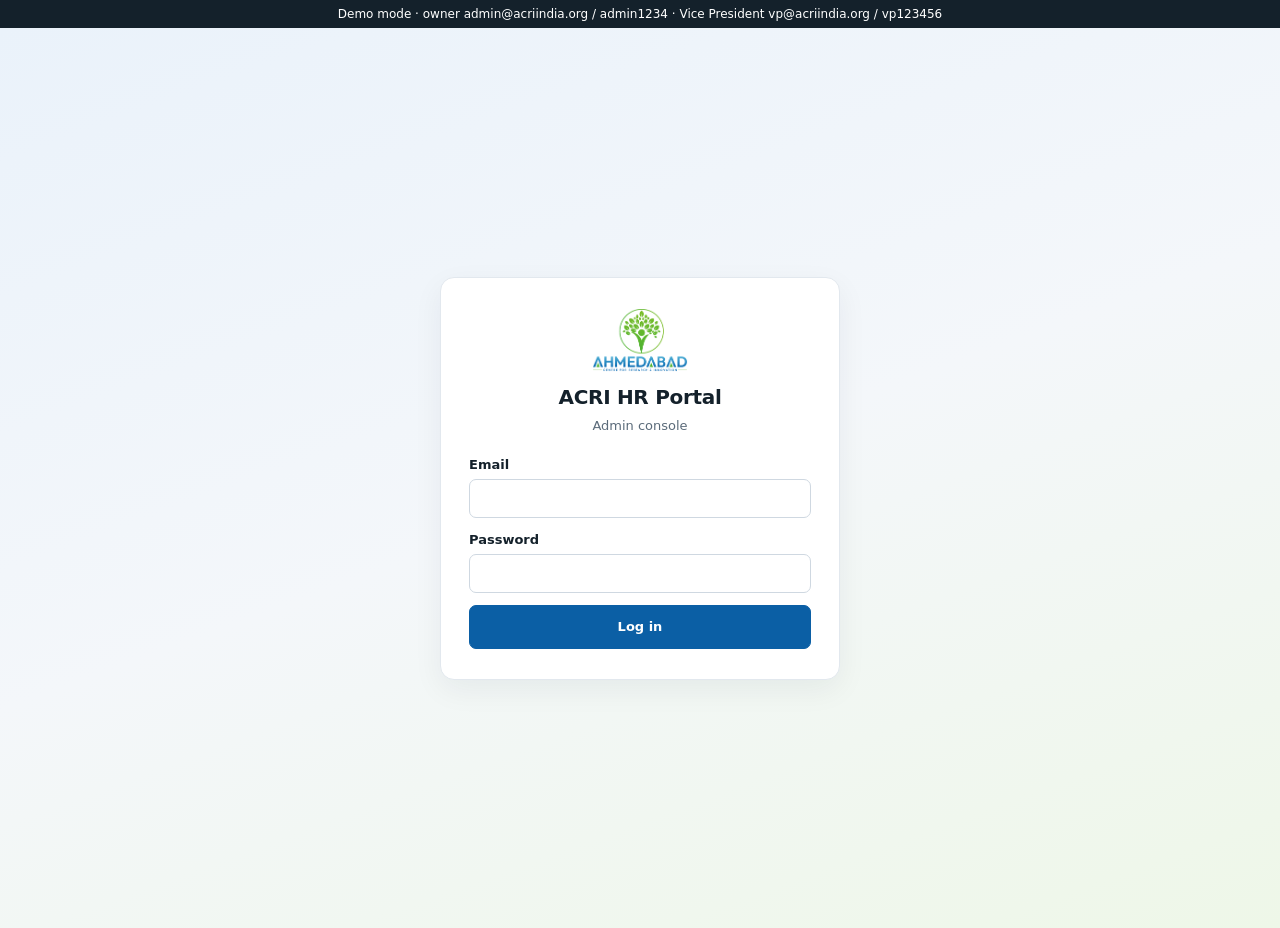
==== public/admin/index.html @ c92011c5 "Add files via upload" ====
<!DOCTYPE html>
<html lang="en">
<head>
<meta charset="utf-8">
<meta name="viewport" content="width=device-width, initial-scale=1">
<title>ACRI HR Portal · Admin</title>
<link rel="icon" href="../assets/acri.png">
<link rel="stylesheet" href="../assets/style.css">
</head>
<body>
<div id="app"></div>

<script src="../config.js"></script>
<script src="../assets/core.js"></script>
<script src="../assets/app.js"></script>
<script>
(function () {
  var H = window.HR, esc = H.esc, app = document.getElementById('app');
  var KEY = 'acri_hr_admin';
  var state = { token: sessionStorage.getItem(KEY), data: null, tab: location.hash.slice(1) || 'overview', prog: null };
  var today = new Date().toISOString().slice(0, 10);

  function api(action, body) {
    return H.call(Object.assign({ action: action, token: state.token }, body || {})).then(function (r) {
      if (!r.ok && /log in|expired/i.test(r.error || '')) logout();
      if (r.ok && r.data) { state.data = r.data; render(); }
      if (!r.ok && !document.querySelector('.modal-bg')) H.toast(r.error);
      return r;
    });
  }
  function logout() { if (state.token) H.call({ action: 'logout', token: state.token }); sessionStorage.removeItem(KEY); state.token = null; state.data = null; renderLogin(); }

  function renderLogin(err) {
    app.innerHTML = (H.DEMO ? '<div class="demo-flag">Demo mode · owner admin@acriindia.org / admin1234 · Vice President vp@acriindia.org / vp123456</div>' : '') +
      '<div class="login"><div class="box"><img src="../assets/acri.png" alt="ACRI"><h1>ACRI HR Portal</h1><p class="lead">Admin console</p>' +
      (err ? '<div class="note err">' + esc(err) + '</div>' : '') +
      '<form id="lf"><label class="f">Email<input class="i" name="email" type="email" required autocomplete="username"></label>' +
      '<label class="f">Password<input class="i" name="password" type="password" required autocomplete="current-password"></label>' +
      '<button class="btn" type="submit">Log in</button></form></div></div>';
    document.getElementById('lf').onsubmit = function (e) {
      e.preventDefault(); var f = e.target, b = f.querySelector('button'); b.disabled = true; b.textContent = 'Logging in…';
      H.call({ action: 'login', role: 'admin', email: f.email.value, password: f.password.value }).then(function (r) {
        if (!r.ok) return renderLogin(r.error);
        state.token = r.token; state.data = r.data; sessionStorage.setItem(KEY, r.token); render();
      });
    };
  }

  // ---------- helpers ----------
  function d() { return state.data; }
  function prog() { var ps = d().programmes; return ps.filter(function (p) { return p.id === state.prog; })[0] || ps[0]; }
  function facsOf(pid) { var ids = d().assignments.filter(function (a) { return a.programme_id === pid && a.status !== 'ended'; }).map(function (a) { return a.facilitator_id; }); return d().facilitators.filter(function (f) { return ids.indexOf(f.id) >= 0; }); }
  function table(head, rows, empty) { return '<div class="scroll"><table class="t"><thead><tr>' + head.map(function (h) { return '<th' + (h[0] === '#' ? ' class="num"' : '') + '>' + esc(h.replace(/^#/, '')) + '</th>'; }).join('') + '</tr></thead><tbody>' + (rows.join('') || '<tr><td colspan="' + head.length + '" class="empty">' + esc(empty || 'Nothing here yet.') + '</td></tr>') + '</tbody></table></div>'; }
  function card(title, body, tools) { return '<div class="card"><div class="hd"><h2>' + esc(title) + '</h2><div class="sp"></div>' + (tools || '') + '</div><div class="bd flush">' + body + '</div></div>'; }
  var MODEL = { tbd: 'To be decided', per_session: 'Flat rate per session', pool: 'Per-student amount ÷ planned sessions', fund: 'ACRI Abhivyakti Fund pool ÷ planned sessions' };
  var ROLE = { owner: 'Owner', vp: 'Vice President', admin: 'Admin' };

  // ---------- tabs ----------
  var TABS = [
    ['overview', 'Overview'], ['attendance', 'Attendance'], ['payments', 'Payments'], ['fund', 'Abhivyakti Fund'],
    ['facilitators', 'Facilitators'], ['programme', 'Programme & Sessions'], ['queries', 'Queries'], ['emails', 'Emails'], ['team', 'Team & Settings']
  ];

  function render() {
    var x = d(), c = x.counts;
    if (!state.prog && x.programmes[0]) state.prog = x.programmes[0].id;
    var badge = { attendance: c.claims, payments: c.pendingPay, queries: c.openQueries };
    app.innerHTML = (H.DEMO ? '<div class="demo-flag">Demo mode · changes are not saved</div>' : '') +
      '<div class="topbar"><div class="in"><img src="../assets/acri.png" alt="ACRI"><div class="t">ACRI HR Portal<small>Admin console</small></div><div class="sp"></div>' +
      (x.programmes.length > 1 ? '<select class="i" id="ps" style="width:auto;margin:0">' + x.programmes.map(function (p) { return '<option value="' + p.id + '"' + (p.id === state.prog ? ' selected' : '') + '>' + esc(p.name) + '</option>'; }).join('') + '</select>' : '') +
      '<div class="who"><b>' + esc(x.me.name || '') + '</b>' + esc(ROLE[x.me.role] || '') + '</div><button class="btn ghost sm" id="lo">Log out</button></div><div class="stripe"></div></div>' +
      '<div class="wrap"><div class="tabs">' + TABS.map(function (t) { return '<button data-tab="' + t[0] + '" class="' + (state.tab === t[0] ? 'on' : '') + '">' + t[1] + (badge[t[0]] ? '<span class="badge">' + badge[t[0]] + '</span>' : '') + '</button>'; }).join('') + '</div>' +
      '<div id="view">' + (VIEWS[state.tab] || VIEWS.overview)() + '</div></div>';
    document.getElementById('lo').onclick = logout;
    var ps = document.getElementById('ps'); if (ps) ps.onchange = function () { state.prog = ps.value; render(); };
    app.querySelectorAll('[data-tab]').forEach(function (b) { b.onclick = function () { state.tab = b.dataset.tab; location.hash = state.tab; render(); }; });
    (BIND[state.tab] || function () {})();
  }

  var VIEWS = {}, BIND = {};

  VIEWS.overview = function () {
    var p = prog(), x = d(), f = p ? p.fund : null;
    var pays = x.payments.filter(function (y) { return y.programme_id === (p && p.id); });
    function sum(st) { return pays.filter(function (y) { return y.status === st; }).reduce(function (a, y) { return a + Number(y.net || 0); }, 0); }
    var todo = [];
    if (x.counts.claims) todo.push('<b>' + x.counts.claims + '</b> attendance submission(s) to verify · <a href="#attendance" data-go="attendance">Attendance</a>');
    if (x.counts.pendingPay) todo.push('<b>' + x.counts.pendingPay + '</b> payment(s) pending approval · <a href="#payments" data-go="payments">Payments</a>');
    if (x.counts.awaitingFunds) todo.push('<b>' + x.counts.awaitingFunds + '</b> payment(s) awaiting funds in the ACRI Abhivyakti Fund · <a href="#fund" data-go="fund">Fund</a>');
    if (x.counts.openQueries) todo.push('<b>' + x.counts.openQueries + '</b> open querie(s) · <a href="#queries" data-go="queries">Queries</a>');
    if (p && p.session_net == null) todo.push('The payment rate for <b>' + esc(p.name) + '</b> is not set yet · <a href="#programme" data-go="programme">Programme</a>');
    return '<h1>' + esc(p ? p.name : 'No programme') + '</h1><p class="lead">' + esc(p ? p.school : '') + ' · ' + (p ? esc(MODEL[p.pay_model]) : '') + (p && p.session_net != null ? ' · ' + H.money(p.session_net) + ' per session' : '') + '</p>' +
      '<div class="stats"><div class="stat hl"><div class="k">Fund available</div><div class="v">' + H.money(f ? f.available : 0) + '</div><div class="s">for facilitator payments</div></div>' +
      '<div class="stat"><div class="k">Paid</div><div class="v">' + H.money(sum('paid')) + '</div></div>' +
      '<div class="stat"><div class="k">Approved, unpaid</div><div class="v">' + H.money(sum('approved')) + '</div></div>' +
      '<div class="stat"><div class="k">Pending approval</div><div class="v">' + H.money(sum('pending')) + '</div></div></div>' +
      card('To do', todo.length ? '<div style="padding:12px 18px">' + todo.map(function (t) { return '<div style="padding:4px 0">' + t + '</div>'; }).join('') + '</div>' : '<div class="empty">All caught up.</div>');
  };
  BIND.overview = function () { app.querySelectorAll('[data-go]').forEach(function (a) { a.onclick = function (e) { e.preventDefault(); state.tab = a.dataset.go; location.hash = state.tab; render(); }; }); };

  VIEWS.attendance = function () {
    var p = prog(), x = d(), facs = facsOf(p.id);
    var claims = x.attendance.filter(function (a) { return a.status === 'claimed'; }).map(function (a) {
      return '<tr><td><b>' + esc(a.facilitator) + '</b></td><td>Session ' + esc(a.number) + ' · ' + H.date(a.date) + '</td><td class="small">' + esc(a.claim_note || '—') + '</td><td><div class="row-actions">' +
        '<button class="btn sm ok" data-v="approve" data-id="' + a.id + '">Verify present</button><button class="btn sm ghost" data-v="absent" data-id="' + a.id + '">Mark absent</button><button class="btn sm danger" data-v="reject" data-id="' + a.id + '">Reject</button></div></td></tr>';
    });
    var sess = x.sessions.filter(function (s) { return s.programme_id === p.id; });
    var grid = sess.map(function (s) {
      return '<tr><td><b>' + esc(s.number) + '</b>' + (s.extra === 'TRUE' ? ' <span class="pill blue">Extra</span>' : '') + '</td><td>' + H.date(s.date) + '<div class="small muted">' + esc(s.mode) + (s.status === 'cancelled' ? ' · cancelled' : '') + '</div></td>' + facs.map(function (f) {
        var a = x.attendance.filter(function (y) { return y.session_id === s.id && y.facilitator_id === f.id; })[0];
        return '<td>' + (a ? H.pill(H.ATT, a.status) : '<span class="pill">—</span>') + (s.date <= today && s.status !== 'cancelled' ? ' <button class="btn sm ghost" data-mark="' + s.id + '|' + f.id + '">Set</button>' : '') + '</td>';
      }).join('') + '</tr>';
    });
    return card('Submissions to verify', table(['Facilitator', 'Session', 'Note', 'Decision'], claims, 'No submissions waiting.')) +
      card('Attendance register', table(['Session', 'Date'].concat(facs.map(function (f) { return f.name; })), grid, 'No sessions yet.'), '<span class="small muted">Absent means no payment for that session</span>');
  };
  BIND.attendance = function () {
    app.querySelectorAll('[data-v]').forEach(function (b) {
      b.onclick = function () {
        var dec = b.dataset.v;
        if (dec === 'approve') return api('verifyClaim', { attendance_id: b.dataset.id, decision: 'approve' }).then(function (r) { if (r.ok) H.toast('Verified. Email sent.'); });
        H.form(dec === 'reject' ? 'Reject attendance (discrepancy)' : 'Mark as absent', [{ name: 'remarks', label: dec === 'reject' ? 'Reason for rejection' : 'Remarks (optional)', type: 'textarea', required: dec === 'reject' }], dec === 'reject' ? 'Reject' : 'Mark absent',
          function (v) { return api('verifyClaim', { attendance_id: b.dataset.id, decision: dec, remarks: v.remarks }); });
      };
    });
    app.querySelectorAll('[data-mark]').forEach(function (b) {
      b.onclick = function () {
        var ids = b.dataset.mark.split('|');
        H.form('Record attendance', [{ name: 'status', label: 'Status', type: 'select', options: [['present', 'Present'], ['absent', 'Absent (not paid)']] }, { name: 'remarks', label: 'Remarks', type: 'textarea' }, { name: 'notify', label: 'Email the facilitator', type: 'checkbox', value: true }], 'Save',
          function (v) { return api('markAttendance', { session_id: ids[0], facilitator_id: ids[1], status: v.status, remarks: v.remarks, notify: v.notify }); });
      };
    });
  };

  VIEWS.payments = function () {
    var p = prog(), x = d();
    var rows = x.payments.filter(function (y) { return y.programme_id === p.id && y.status !== 'not_payable'; })
      .sort(function (a, b) { return (a.date || '') < (b.date || '') ? -1 : 1; }).map(function (y) {
        var acts = '';
        if (y.status === 'pending') acts = '<button class="btn sm ok" data-pay="approved" data-id="' + y.id + '">Approve</button><button class="btn sm ghost" data-pay="withheld" data-id="' + y.id + '">Withhold</button><button class="btn sm danger" data-pay="rejected" data-id="' + y.id + '">Reject</button>';
        else if (y.status === 'approved') acts = '<button class="btn sm" data-pay="paid" data-id="' + y.id + '">Mark paid</button><button class="btn sm ghost" data-pay="withheld" data-id="' + y.id + '">Withhold</button>';
        else if (y.status === 'withheld' || y.status === 'rejected') acts = '<button class="btn sm ghost" data-pay="pending" data-id="' + y.id + '">Reopen</button>';
        else if (y.status === 'awaiting_funds' || y.status === 'rate_pending') acts = '<button class="btn sm ghost" data-pay="pro_bono" data-id="' + y.id + '">Mark pro bono</button>';
        return '<tr><td><b>' + esc(y.facilitator) + '</b></td><td>Session ' + esc(y.number) + '<div class="small muted">' + H.date(y.date) + '</div></td><td class="num">' + H.money(y.gross) + '</td><td class="num">' + H.money(y.acri_cut) + '</td><td class="num"><b>' + H.money(y.net) + '</b></td><td>' + H.pill(H.PAY, y.status) +
          (y.reason ? '<div class="small muted">' + esc(y.reason) + '</div>' : '') + (y.paid_ref ? '<div class="small muted">Ref ' + esc(y.paid_ref) + ' · ' + esc(y.paid_on) + '</div>' : '') + '</td><td><div class="row-actions">' + acts + '</div></td></tr>';
      });
    return card('Payments · ' + p.name, table(['Facilitator', 'Session', '#Gross', '#ACRI cut', '#Net', 'Status', 'Actions'], rows, 'No payable sessions yet.'),
      '<button class="btn sm ghost" id="rc">Recalculate open payments</button>');
  };
  BIND.payments = function () {
    var rc = document.getElementById('rc'); if (rc) rc.onclick = function () { api('recalculatePayments', { programme_id: prog().id }).then(function (r) { if (r.ok) H.toast('Recalculated.'); }); };
    app.querySelectorAll('[data-pay]').forEach(function (b) {
      b.onclick = function () {
        var st = b.dataset.pay, id = b.dataset.id;
        if (st === 'approved' || st === 'pending') return api('setPaymentStatus', { payment_id: id, status: st }).then(function (r) { if (r.ok) H.toast('Updated. Email sent.'); });
        var fields = st === 'paid' ? [{ name: 'paid_ref', label: 'Payment reference (UTR)', required: true }, { name: 'paid_on', label: 'Paid on', type: 'date', value: today }]
          : [{ name: 'reason', label: st === 'pro_bono' ? 'Note (optional)' : 'Reason', type: 'textarea', required: st !== 'pro_bono', value: st === 'pro_bono' ? 'Extra session; no funds available. Conducted pro bono as an education-first institution.' : '' }];
        var title = { paid: 'Mark as paid', withheld: 'Withhold payment', rejected: 'Reject payment (discrepancy)', pro_bono: 'Record as pro bono' }[st];
        H.form(title, fields, 'Confirm', function (v) { return api('setPaymentStatus', Object.assign({ payment_id: id, status: st }, v)); });
      };
    });
  };

  VIEWS.fund = function () {
    var p = prog(), x = d(), f = p.fund;
    var entries = x.fundEntries.filter(function (e) { return e.programme_id === p.id; }).map(function (e) {
      return '<tr><td>' + H.date(e.date) + '</td><td>' + (e.type === 'credit' ? '<span class="pill green">Received</span>' : '<span class="pill red">Deduction</span>') + '</td><td>' + esc(e.head) + '</td><td class="num">' + (e.type === 'credit' ? '+' : '−') + H.money(e.amount) + '</td><td class="small">' + esc(e.note) + '</td><td class="small muted">' + esc(e.recorded_by) + '</td></tr>';
    });
    var heads = f.byHead.map(function (h) { return '<tr><td>' + esc(h.head) + '</td><td class="num">' + H.money(h.amount) + '</td></tr>'; });
    var headList = x.deductionHeads.map(function (h) { return '<tr><td><b>' + esc(h.name) + '</b><div class="small muted">' + esc(h.description) + '</div></td><td>' + (h.active === 'TRUE' ? '<span class="pill green">Active</span>' : '<span class="pill">Inactive</span>') + '</td><td>' + (x.me.canFund ? '<button class="btn sm ghost" data-head="' + h.id + '">Edit</button>' : '') + '</td></tr>'; });
    var tools = x.me.canFund ? '<button class="btn sm ok" id="cr">Record money received</button><button class="btn sm danger" id="de">Record ACRI deduction</button>' : '<span class="small muted">Only the Vice President or owner can record entries</span>';
    return '<h1>ACRI Abhivyakti Fund</h1><p class="lead">Money received for ' + esc(p.name) + ', ACRI\'s deductions by head, and what is left for facilitators. An extra session that the fund cannot cover is recorded as pro bono.</p>' +
      '<div class="stats"><div class="stat"><div class="k">Received</div><div class="v">' + H.money(f.received) + '</div></div>' +
      '<div class="stat"><div class="k">ACRI deductions</div><div class="v">' + H.money(f.deducted) + '</div></div>' +
      '<div class="stat"><div class="k">Facilitator pool</div><div class="v">' + H.money(f.pool) + '</div><div class="s">' + H.money(f.committed) + ' committed · ' + H.money(f.paid) + ' paid</div></div>' +
      '<div class="stat hl"><div class="k">Available</div><div class="v">' + H.money(f.available) + '</div></div></div>' +
      card('Fund ledger', table(['Date', 'Type', 'Head', '#Amount', 'Note', 'Recorded by'], entries, 'No entries yet. The Vice President records money as it is received.'), tools) +
      '<div class="grid2">' + card('Deductions by head', table(['Head', '#Total'], heads, 'No deductions yet.')) +
      card('Deduction heads', table(['Head', 'Status', ''], headList), x.me.canFund ? '<button class="btn sm ghost" id="nh">Add head</button>' : '') + '</div>';
  };
  BIND.fund = function () {
    var p = prog(), x = d();
    var cr = document.getElementById('cr'), de = document.getElementById('de'), nh = document.getElementById('nh');
    if (cr) cr.onclick = function () {
      H.form('Record money received', [{ name: 'amount', label: 'Amount (₹)', type: 'number', required: true }, { name: 'date', label: 'Date received', type: 'date', value: today, required: true }, { name: 'head', label: 'Source', value: 'Fees received from Apple Global School' }, { name: 'note', label: 'Note / reference', type: 'textarea' }], 'Record',
        function (v) { return api('addFundEntry', Object.assign({ programme_id: p.id, type: 'credit' }, v)).then(function (r) { if (r.ok) H.toast('Recorded. Open payments recalculated.'); return r; }); });
    };
    if (de) de.onclick = function () {
      var opts = x.deductionHeads.filter(function (h) { return h.active === 'TRUE'; }).map(function (h) { return h.name; });
      H.form('Record ACRI deduction', [{ name: 'head', label: 'Deduction head', type: 'select', options: opts }, { name: 'amount', label: 'Amount (₹)', type: 'number', required: true }, { name: 'date', label: 'Date', type: 'date', value: today, required: true }, { name: 'note', label: 'Note', type: 'textarea' }], 'Record',
        function (v) { return api('addFundEntry', Object.assign({ programme_id: p.id, type: 'deduction' }, v)).then(function (r) { if (r.ok) H.toast('Deduction recorded.'); return r; }); });
    };
    function headForm(h) {
      H.form(h ? 'Edit deduction head' : 'Add deduction head', [{ name: 'name', label: 'Title', required: true, value: h && h.name }, { name: 'description', label: 'What it covers', value: h && h.description }, { name: 'active', label: 'Active', type: 'select', options: [['TRUE', 'Active'], ['FALSE', 'Inactive']], value: h ? h.active : 'TRUE' }], 'Save',
        function (v) { return api('saveDeductionHead', Object.assign({ id: h && h.id }, v)); });
    }
    if (nh) nh.onclick = function () { headForm(null); };
    app.querySelectorAll('[data-head]').forEach(function (b) { b.onclick = function () { headForm(x.deductionHeads.filter(function (h) { return h.id === b.dataset.head; })[0]); }; });
  };

  VIEWS.facilitators = function () {
    var x = d();
    var rows = x.facilitators.map(function (f) {
      var progs = x.assignments.filter(function (a) { return a.facilitator_id === f.id && a.status !== 'ended'; }).map(function (a) { var p = x.programmes.filter(function (q) { return q.id === a.programme_id; })[0]; return p ? p.name : ''; }).join(', ');
      return '<tr><td><b>' + esc(f.name) + '</b><div class="small muted">' + esc(f.email) + (f.phone ? ' · ' + esc(f.phone) : '') + '</div></td><td class="small">' + esc(progs) + '</td><td class="small">' + esc(f.appointment_ref || '—') + '<div class="muted">' + esc(f.appointed_on || '') + '</div></td><td>' + (f.status === 'active' ? '<span class="pill green">Active</span>' : '<span class="pill">Inactive</span>') + '</td>' +
        '<td><div class="row-actions"><button class="btn sm ghost" data-edit="' + f.id + '">Edit</button><button class="btn sm ghost" data-reset="' + f.id + '">Send new password</button><button class="btn sm ghost" data-mail="' + f.id + '">Email</button><button class="btn sm ' + (f.status === 'active' ? 'danger' : 'ok') + '" data-st="' + f.id + '|' + (f.status === 'active' ? 'inactive' : 'active') + '">' + (f.status === 'active' ? 'Deactivate' : 'Activate') + '</button></div></td></tr>';
    });
    return card('Facilitators', table(['Name', 'Programmes', 'Appointment', 'Status', 'Actions'], rows), '<button class="btn sm ghost" id="ma">Email all</button><button class="btn sm" id="nf">Appoint facilitator</button>');
  };
  BIND.facilitators = function () {
    var x = d();
    function facForm(f) {
      var fields = [{ name: 'name', label: 'Full name', required: true, value: f && f.name }, { name: 'email', label: 'Email', type: 'email', required: true, value: f && f.email }, { name: 'phone', label: 'Phone', value: f && f.phone },
        { name: 'appointment_ref', label: 'Appointment letter ref.', value: f && f.appointment_ref }, { name: 'appointed_on', label: 'Appointed from', type: 'date', value: (f && f.appointed_on) || today },
        { name: 'programme_id', label: 'Assign to programme', type: 'select', options: x.programmes.map(function (p) { return [p.id, p.name]; }), value: state.prog }];
      if (!f) fields.push({ name: 'send_welcome', label: 'Email login details now', type: 'checkbox', value: true });
      H.form(f ? 'Edit facilitator' : 'Appoint facilitator', fields, 'Save', function (v) { return api('saveFacilitator', Object.assign({ id: f && f.id }, v)).then(function (r) { if (r.ok) H.toast(f ? 'Saved.' : 'Facilitator added.'); return r; }); });
    }
    function mailForm(to, label) {
      H.form('Email ' + label, [{ name: 'subject', label: 'Subject', required: true }, { name: 'message', label: 'Message', type: 'textarea', required: true }], 'Send',
        function (v) { return api('sendEmail', Object.assign({ to: to }, v)).then(function (r) { if (r.ok) H.toast('Email sent.'); return r; }); });
    }
    document.getElementById('nf').onclick = function () { facForm(null); };
    document.getElementById('ma').onclick = function () { mailForm('all', 'all active facilitators'); };
    app.querySelectorAll('[data-edit]').forEach(function (b) { b.onclick = function () { facForm(x.facilitators.filter(function (f) { return f.id === b.dataset.edit; })[0]); }; });
    app.querySelectorAll('[data-mail]').forEach(function (b) { b.onclick = function () { var f = x.facilitators.filter(function (y) { return y.id === b.dataset.mail; })[0]; mailForm(f.id, f.name); }; });
    app.querySelectorAll('[data-reset]').forEach(function (b) { b.onclick = function () { api('resetFacilitatorPassword', { id: b.dataset.reset }).then(function (r) { if (r.ok) H.toast('New temporary password emailed.'); }); }; });
    app.querySelectorAll('[data-st]').forEach(function (b) { b.onclick = function () { var s = b.dataset.st.split('|'); api('setFacilitatorStatus', { id: s[0], status: s[1] }); }; });
  };

  VIEWS.programme = function () {
    var p = prog(), x = d();
    var sess = x.sessions.filter(function (s) { return s.programme_id === p.id; }).map(function (s) {
      return '<tr><td><b>' + esc(s.number) + '</b>' + (s.extra === 'TRUE' ? ' <span class="pill blue">Extra</span>' : '') + '</td><td>' + H.date(s.date) + '</td><td class="small">' + esc(s.group) + '</td><td>' + esc(s.mode) + '</td><td class="small">' + esc(s.topic) + '</td><td>' + esc(s.status) + '</td><td><button class="btn sm ghost" data-s="' + s.id + '">Edit</button></td></tr>';
    });
    var info = '<div style="padding:16px 18px"><div class="grid2"><div><div class="small muted">Payment model</div><b>' + esc(MODEL[p.pay_model]) + '</b></div><div><div class="small muted">Per session (after ACRI cut)</div><b>' + (p.session_net == null ? 'Not set' : H.money(p.session_net)) + '</b></div>' +
      '<div style="margin-top:10px"><div class="small muted">Students · planned sessions</div><b>' + p.students + ' · ' + p.planned_sessions + '</b></div><div style="margin-top:10px"><div class="small muted">ACRI cut on each session</div><b>' + p.acri_cut_pct + '%</b></div></div></div>';
    return card(p.name + ' · payment settings', info, '<button class="btn sm" id="ep">Edit payment settings</button>') +
      card('Sessions', table(['No.', 'Date', 'Group', 'Mode', 'Topic', 'Status', ''], sess), '<button class="btn sm" id="ns">Add session</button>');
  };
  BIND.programme = function () {
    var p = prog(), x = d();
    document.getElementById('ep').onclick = function () {
      H.form('Payment settings · ' + p.name, [
        { name: 'name', label: 'Programme name', value: p.name, required: true }, { name: 'school', label: 'School', value: p.school },
        { name: 'pay_model', label: 'How a session is priced', type: 'select', value: p.pay_model, options: Object.keys(MODEL).map(function (k) { return [k, MODEL[k]]; }) },
        { name: 'rate_per_session', label: 'Flat rate per session (₹)', type: 'number', value: p.rate_per_session, help: 'Used with "Flat rate per session"' },
        { name: 'pool_per_student', label: 'Amount per student (₹)', type: 'number', value: p.pool_per_student, help: 'Used with "Per-student amount"' },
        { name: 'students', label: 'Students', type: 'number', value: p.students }, { name: 'planned_sessions', label: 'Planned sessions', type: 'number', value: p.planned_sessions, help: 'Change this if more sessions are added' },
        { name: 'acri_cut_pct', label: 'ACRI cut on each session (%)', type: 'number', step: '0.01', value: p.acri_cut_pct },
        { name: 'recalculate', label: 'Recalculate open payments with these settings', type: 'checkbox', value: true }], 'Save',
        function (v) { return api('saveProgramme', Object.assign({ id: p.id }, v)).then(function (r) { if (r.ok) H.toast('Saved.'); return r; }); });
    };
    function sessForm(s) {
      H.form(s ? 'Edit session' : 'Add session', [{ name: 'number', label: 'Session number', value: s ? s.number : '' }, { name: 'date', label: 'Date', type: 'date', required: true, value: s ? s.date : '' },
        { name: 'group', label: 'Group(s)', value: s ? s.group : 'All groups' }, { name: 'mode', label: 'Mode', type: 'select', options: [['online', 'Online'], ['offline', 'Offline']], value: s ? s.mode : 'online' },
        { name: 'topic', label: 'Topic', value: s ? s.topic : '' }, { name: 'status', label: 'Status', type: 'select', options: ['scheduled', 'held', 'cancelled'], value: s ? s.status : 'scheduled' },
        { name: 'extra', label: 'Extra session (pro bono if the fund cannot cover it)', type: 'checkbox', value: s ? s.extra === 'TRUE' : false }], 'Save',
        function (v) { return api('saveSession', Object.assign({ id: s && s.id, programme_id: p.id }, v)); });
    }
    document.getElementById('ns').onclick = function () { sessForm(null); };
    app.querySelectorAll('[data-s]').forEach(function (b) { b.onclick = function () { sessForm(x.sessions.filter(function (s) { return s.id === b.dataset.s; })[0]); }; });
  };

  VIEWS.queries = function () {
    var qs = d().queries;
    return card('Queries', qs.length ? qs.map(function (q) {
      return '<div class="query"><b>' + esc(q.subject) + '</b> · ' + esc(q.facilitator) + ' ' + (q.status === 'open' ? '<span class="pill amber">Open</span>' : '<span class="pill green">' + esc(q.status) + '</span>') + '<div class="small muted">' + esc(q.created_at.slice(0, 10)) + '</div><div>' + esc(q.message) + '</div>' +
        (q.response ? '<div class="r"><b>Response:</b> ' + esc(q.response) + '</div>' : '') + (q.status !== 'closed' ? '<div style="margin-top:8px"><button class="btn sm" data-q="' + q.id + '">Respond</button></div>' : '') + '</div>';
    }).join('') : '<div class="empty">No queries.</div>');
  };
  BIND.queries = function () {
    app.querySelectorAll('[data-q]').forEach(function (b) { b.onclick = function () {
      H.form('Respond to query', [{ name: 'response', label: 'Response (emailed to the facilitator)', type: 'textarea', required: true }, { name: 'close', label: 'Close the query', type: 'checkbox' }], 'Send',
        function (v) { return api('answerQuery', Object.assign({ query_id: b.dataset.q }, v)); });
    }; });
  };

  VIEWS.emails = function () {
    var rows = d().emails.map(function (e) { return '<tr><td class="small">' + esc(e.at.replace('T', ' ').slice(0, 16)) + '</td><td>' + esc(e.to) + '</td><td>' + esc(e.subject) + '</td><td>' + (e.status === 'sent' ? '<span class="pill green">Sent</span>' : '<span class="pill red" title="' + esc(e.error) + '">Failed</span>') + '</td></tr>'; });
    return card('Automatic emails (last 50)', table(['When (UTC)', 'To', 'Subject', 'Status'], rows, 'No emails sent yet.'), '<span class="small muted">Sent through Zoho Mail</span>');
  };

  VIEWS.team = function () {
    var x = d();
    var rows = x.admins.map(function (a) { return '<tr><td><b>' + esc(a.name) + '</b><div class="small muted">' + esc(a.email) + '</div></td><td>' + esc(ROLE[a.role] || a.role) + '</td><td>' + (a.active === 'TRUE' ? '<span class="pill green">Active</span>' : '<span class="pill">Disabled</span>') + '</td></tr>'; });
    var set = x.settings.map(function (s) { return '<tr><td><b>' + esc(s.key) + '</b></td><td>' + esc(s.value) + '</td></tr>'; });
    return card('Admin team', table(['Name', 'Role', 'Status'], rows), x.me.isOwner ? '<button class="btn sm" id="na">Add admin</button>' : '') +
      card('Settings', table(['Key', 'Value'], set), '<button class="btn sm ghost" id="es">Edit settings</button><button class="btn sm ghost" id="cp">Change my password</button>');
  };
  BIND.team = function () {
    var x = d();
    var na = document.getElementById('na');
    if (na) na.onclick = function () {
      H.form('Add admin', [{ name: 'name', label: 'Name', required: true }, { name: 'email', label: 'Email', type: 'email', required: true }, { name: 'role', label: 'Role', type: 'select', options: [['vp', 'Vice President (manages the fund)'], ['admin', 'Admin'], ['owner', 'Owner']] }], 'Add',
        function (v) { return api('saveAdmin', v).then(function (r) { if (r.ok) H.toast('Admin added. Login details emailed.'); return r; }); });
    };
    document.getElementById('es').onclick = function () {
      var get = function (k, dflt) { var s = x.settings.filter(function (y) { return y.key === k; })[0]; return s ? s.value : dflt; };
      H.form('Settings', [{ name: 'ADMIN_NOTIFY_EMAIL', label: 'Email for new submissions and queries', value: get('ADMIN_NOTIFY_EMAIL', '') }, { name: 'PORTAL_URL', label: 'Portal address', value: get('PORTAL_URL', 'https://hr.acriindia.org.in') },
        { name: 'SHOW_FUND_TO_FACILITATORS', label: 'Show the fund summary to facilitators', type: 'select', options: [['TRUE', 'Yes'], ['FALSE', 'No']], value: get('SHOW_FUND_TO_FACILITATORS', 'TRUE') }], 'Save',
        function (v) { return api('saveSettings', { settings: Object.keys(v).map(function (k) { return { key: k, value: v[k] }; }) }); });
    };
    document.getElementById('cp').onclick = function () {
      H.form('Change my password', [{ name: 'current', label: 'Current password', type: 'password', required: true }, { name: 'next', label: 'New password (8+ characters)', type: 'password', required: true }], 'Change',
        function (v) { return api('changePassword', v).then(function (r) { if (r.ok) H.toast('Password changed.'); return r; }); });
    };
  };

  if (state.token) api('dashboard').then(function (r) { if (!r.ok) renderLogin(); }); else renderLogin();
})();
</script>
</body>
</html>
---- public/assets/style.css ----
:root {
  --blue: #0b5fa5; --blue-d: #084a81; --blue-l: #e8f1f9; --green: #5aa52f; --green-l: #e9f6e1;
  --ink: #14212b; --muted: #5b6b7a; --line: #e2e8ee; --bg: #f4f7fa; --card: #ffffff;
  --red: #c62f24; --red-l: #fdecea; --amber: #b67700; --amber-l: #fff4da; --grey-l: #eef1f4;
  --r: 10px;
}
* { box-sizing: border-box; }
html, body { margin: 0; }
body { font-family: Inter, "Segoe UI", system-ui, -apple-system, Arial, sans-serif; color: var(--ink); background: var(--bg); font-size: 14px; line-height: 1.5; }
a { color: var(--blue); }
button, input, select, textarea { font: inherit; }

/* top bar */
.topbar { background: #fff; border-bottom: 1px solid var(--line); position: sticky; top: 0; z-index: 5; }
.topbar .in { max-width: 1120px; margin: 0 auto; padding: 10px 20px; display: flex; align-items: center; gap: 14px; }
.topbar img { height: 40px; }
.topbar .t { font-weight: 700; font-size: 15px; line-height: 1.2; }
.topbar .t small { display: block; font-weight: 500; color: var(--muted); font-size: 12px; }
.topbar .sp { flex: 1; }
.topbar .who { font-size: 13px; color: var(--muted); text-align: right; line-height: 1.3; }
.topbar .who b { color: var(--ink); display: block; }
.stripe { height: 4px; background: linear-gradient(90deg, var(--blue), #2b8fd0 60%, var(--green)); }

.wrap { max-width: 1120px; margin: 0 auto; padding: 24px 20px 60px; }
h1 { font-size: 24px; margin: 0 0 4px; letter-spacing: -0.3px; }
h2 { font-size: 16px; margin: 0; }
.lead { color: var(--muted); margin: 0 0 20px; }

/* cards */
.card { background: var(--card); border: 1px solid var(--line); border-radius: var(--r); margin-bottom: 18px; }
.card > .hd { display: flex; align-items: center; gap: 10px; padding: 14px 18px; border-bottom: 1px solid var(--line); }
.card > .hd .sp { flex: 1; }
.card > .bd { padding: 16px 18px; }
.card > .bd.flush { padding: 0; }
.muted { color: var(--muted); }
.small { font-size: 12.5px; }

.stats { display: grid; grid-template-columns: repeat(4, 1fr); gap: 14px; margin-bottom: 18px; }
.stat { background: #fff; border: 1px solid var(--line); border-radius: var(--r); padding: 14px 16px; }
.stat .k { font-size: 11.5px; text-transform: uppercase; letter-spacing: .8px; color: var(--muted); font-weight: 600; }
.stat .v { font-size: 24px; font-weight: 700; margin-top: 2px; }
.stat .s { font-size: 12px; color: var(--muted); }
.stat.hl { border-color: var(--blue); background: var(--blue-l); }

/* tables */
table.t { width: 100%; border-collapse: collapse; font-size: 13.5px; }
table.t th { text-align: left; font-size: 11.5px; text-transform: uppercase; letter-spacing: .7px; color: var(--muted); font-weight: 600; padding: 10px 14px; border-bottom: 1px solid var(--line); background: #fafbfc; white-space: nowrap; }
table.t td { padding: 10px 14px; border-bottom: 1px solid var(--line); vertical-align: middle; }
table.t tr:last-child td { border-bottom: 0; }
table.t td.num, table.t th.num { text-align: right; font-variant-numeric: tabular-nums; }
.scroll { overflow-x: auto; }
.empty { padding: 22px 18px; color: var(--muted); text-align: center; }

/* pills */
.pill { display: inline-block; padding: 2px 9px; border-radius: 99px; font-size: 12px; font-weight: 600; white-space: nowrap; background: var(--grey-l); color: var(--muted); }
.pill.green { background: var(--green-l); color: #2f7d16; }
.pill.red { background: var(--red-l); color: var(--red); }
.pill.amber { background: var(--amber-l); color: var(--amber); }
.pill.blue { background: var(--blue-l); color: var(--blue); }
.pill.dark { background: var(--ink); color: #fff; }

/* buttons & forms */
.btn { border: 1px solid var(--blue); background: var(--blue); color: #fff; padding: 8px 14px; border-radius: 7px; cursor: pointer; font-weight: 600; font-size: 13px; }
.btn:hover { background: var(--blue-d); }
.btn.ghost { background: #fff; color: var(--blue); }
.btn.ghost:hover { background: var(--blue-l); }
.btn.sm { padding: 4px 10px; font-size: 12px; }
.btn.danger { background: #fff; border-color: var(--red); color: var(--red); }
.btn.ok { background: var(--green); border-color: var(--green); }
.btn:disabled { opacity: .55; cursor: default; }
.row-actions { display: flex; gap: 6px; flex-wrap: wrap; }
label.f { display: block; margin-bottom: 12px; font-size: 13px; font-weight: 600; }
label.f span.h { display: block; font-weight: 400; color: var(--muted); font-size: 12px; }
input.i, select.i, textarea.i { width: 100%; margin-top: 4px; padding: 9px 11px; border: 1px solid #cfd8e1; border-radius: 7px; background: #fff; font-weight: 400; }
input.i:focus, select.i:focus, textarea.i:focus { outline: 2px solid rgba(11,95,165,.25); border-color: var(--blue); }
textarea.i { min-height: 90px; resize: vertical; }
.grid2 { display: grid; grid-template-columns: 1fr 1fr; gap: 0 14px; }

/* tabs */
.tabs { display: flex; gap: 4px; border-bottom: 1px solid var(--line); margin-bottom: 18px; overflow-x: auto; }
.tabs button { border: 0; background: none; padding: 10px 14px; cursor: pointer; color: var(--muted); font-weight: 600; border-bottom: 2px solid transparent; white-space: nowrap; }
.tabs button.on { color: var(--blue); border-bottom-color: var(--blue); }
.tabs .badge { background: var(--red); color: #fff; border-radius: 99px; padding: 0 6px; font-size: 11px; margin-left: 4px; }

/* login */
.login { min-height: 100vh; display: grid; place-items: center; padding: 20px; background: linear-gradient(160deg, #eaf2fa, #f4f7fa 50%, #eef7e8); }
.login .box { width: 100%; max-width: 400px; background: #fff; border: 1px solid var(--line); border-radius: 14px; padding: 30px 28px; box-shadow: 0 10px 30px rgba(20,33,43,.06); }
.login img { height: 64px; display: block; margin: 0 auto 10px; }
.login h1 { text-align: center; font-size: 20px; }
.login p.lead { text-align: center; font-size: 13px; }
.login .btn { width: 100%; padding: 11px; }

/* notices */
.note { padding: 10px 14px; border-radius: 8px; font-size: 13px; margin-bottom: 14px; }
.note.err { background: var(--red-l); color: var(--red); }
.note.info { background: var(--blue-l); color: var(--blue-d); }
.note.warn { background: var(--amber-l); color: #7a5000; }
.demo-flag { background: var(--ink); color: #fff; text-align: center; font-size: 12px; padding: 5px; }

/* modal */
.modal-bg { position: fixed; inset: 0; background: rgba(20,33,43,.45); display: grid; place-items: center; z-index: 20; padding: 16px; }
.modal { background: #fff; border-radius: 12px; width: 100%; max-width: 480px; max-height: 90vh; overflow: auto; }
.modal .hd { padding: 16px 20px; border-bottom: 1px solid var(--line); font-weight: 700; font-size: 16px; }
.modal .bd { padding: 18px 20px 6px; }
.modal .ft { padding: 12px 20px 18px; display: flex; gap: 8px; justify-content: flex-end; }

.toast { position: fixed; bottom: 20px; left: 50%; transform: translateX(-50%); background: var(--ink); color: #fff; padding: 10px 16px; border-radius: 8px; font-size: 13px; z-index: 30; }
.query { border-bottom: 1px solid var(--line); padding: 12px 18px; }
.query:last-child { border-bottom: 0; }
.query .r { background: var(--blue-l); border-radius: 8px; padding: 8px 12px; margin-top: 8px; font-size: 13px; }

@media (max-width: 760px) {
  .stats { grid-template-columns: 1fr 1fr; }
  .grid2 { grid-template-columns: 1fr; }
  .topbar .who { display: none; }
}
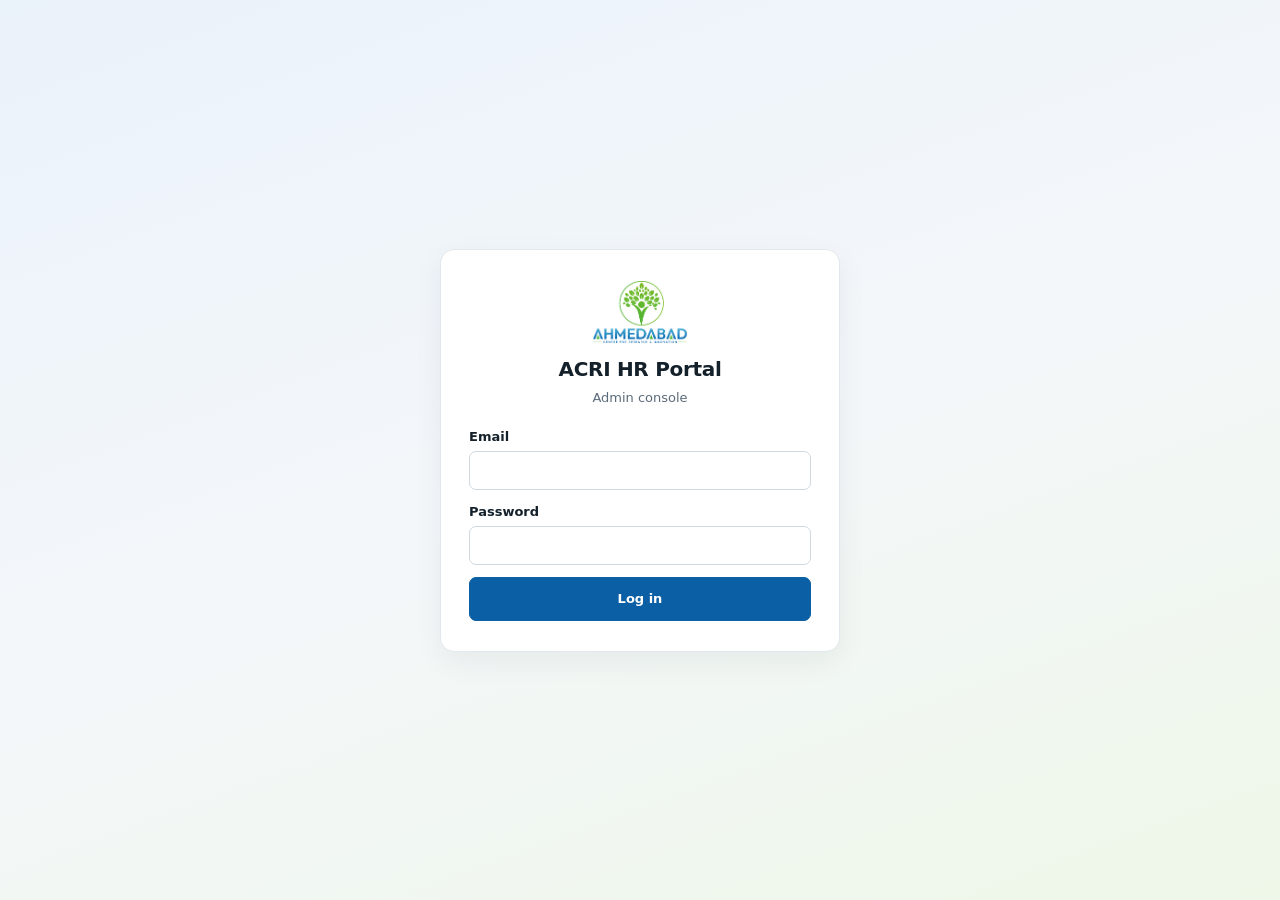
==== commit de7378a4: "Add files via upload" ====
--- a/public/admin/index.html
+++ b/public/admin/index.html
@@ -11,7 +11,6 @@
 <div id="app"></div>
 
 <script src="../config.js"></script>
-<script src="../assets/core.js"></script>
 <script src="../assets/app.js"></script>
 <script>
 (function () {
@@ -31,8 +30,7 @@
   function logout() { if (state.token) H.call({ action: 'logout', token: state.token }); sessionStorage.removeItem(KEY); state.token = null; state.data = null; renderLogin(); }
 
   function renderLogin(err) {
-    app.innerHTML = (H.DEMO ? '<div class="demo-flag">Demo mode · owner admin@acriindia.org / admin1234 · Vice President vp@acriindia.org / vp123456</div>' : '') +
-      '<div class="login"><div class="box"><img src="../assets/acri.png" alt="ACRI"><h1>ACRI HR Portal</h1><p class="lead">Admin console</p>' +
+    app.innerHTML = '<div class="login"><div class="box"><img src="../assets/acri.png" alt="ACRI"><h1>ACRI HR Portal</h1><p class="lead">Admin console</p>' +
       (err ? '<div class="note err">' + esc(err) + '</div>' : '') +
       '<form id="lf"><label class="f">Email<input class="i" name="email" type="email" required autocomplete="username"></label>' +
       '<label class="f">Password<input class="i" name="password" type="password" required autocomplete="current-password"></label>' +
@@ -52,7 +50,7 @@
   function facsOf(pid) { var ids = d().assignments.filter(function (a) { return a.programme_id === pid && a.status !== 'ended'; }).map(function (a) { return a.facilitator_id; }); return d().facilitators.filter(function (f) { return ids.indexOf(f.id) >= 0; }); }
   function table(head, rows, empty) { return '<div class="scroll"><table class="t"><thead><tr>' + head.map(function (h) { return '<th' + (h[0] === '#' ? ' class="num"' : '') + '>' + esc(h.replace(/^#/, '')) + '</th>'; }).join('') + '</tr></thead><tbody>' + (rows.join('') || '<tr><td colspan="' + head.length + '" class="empty">' + esc(empty || 'Nothing here yet.') + '</td></tr>') + '</tbody></table></div>'; }
   function card(title, body, tools) { return '<div class="card"><div class="hd"><h2>' + esc(title) + '</h2><div class="sp"></div>' + (tools || '') + '</div><div class="bd flush">' + body + '</div></div>'; }
-  var MODEL = { tbd: 'To be decided', per_session: 'Flat rate per session', pool: 'Per-student amount ÷ planned sessions', fund: 'ACRI Abhivyakti Fund pool ÷ planned sessions' };
+  var MODEL = { share: 'Lump sum split between facilitators', tbd: 'To be decided', per_session: 'Flat rate per session', pool: 'Per-student amount ÷ planned sessions', fund: 'ACRI Abhivyakti Fund pool ÷ planned sessions' };
   var ROLE = { owner: 'Owner', vp: 'Vice President', admin: 'Admin' };
 
   // ---------- tabs ----------
@@ -65,8 +63,7 @@
     var x = d(), c = x.counts;
     if (!state.prog && x.programmes[0]) state.prog = x.programmes[0].id;
     var badge = { attendance: c.claims, payments: c.pendingPay, queries: c.openQueries };
-    app.innerHTML = (H.DEMO ? '<div class="demo-flag">Demo mode · changes are not saved</div>' : '') +
-      '<div class="topbar"><div class="in"><img src="../assets/acri.png" alt="ACRI"><div class="t">ACRI HR Portal<small>Admin console</small></div><div class="sp"></div>' +
+    app.innerHTML = '<div class="topbar"><div class="in"><img src="../assets/acri.png" alt="ACRI"><div class="t">ACRI HR Portal<small>Admin console</small></div><div class="sp"></div>' +
       (x.programmes.length > 1 ? '<select class="i" id="ps" style="width:auto;margin:0">' + x.programmes.map(function (p) { return '<option value="' + p.id + '"' + (p.id === state.prog ? ' selected' : '') + '>' + esc(p.name) + '</option>'; }).join('') + '</select>' : '') +
       '<div class="who"><b>' + esc(x.me.name || '') + '</b>' + esc(ROLE[x.me.role] || '') + '</div><button class="btn ghost sm" id="lo">Log out</button></div><div class="stripe"></div></div>' +
       '<div class="wrap"><div class="tabs">' + TABS.map(function (t) { return '<button data-tab="' + t[0] + '" class="' + (state.tab === t[0] ? 'on' : '') + '">' + t[1] + (badge[t[0]] ? '<span class="badge">' + badge[t[0]] + '</span>' : '') + '</button>'; }).join('') + '</div>' +
@@ -82,14 +79,16 @@
   VIEWS.overview = function () {
     var p = prog(), x = d(), f = p ? p.fund : null;
     var pays = x.payments.filter(function (y) { return y.programme_id === (p && p.id); });
-    function sum(st) { return pays.filter(function (y) { return y.status === st; }).reduce(function (a, y) { return a + Number(y.net || 0); }, 0); }
+    var outs = x.payouts.filter(function (y) { return y.programme_id === (p && p.id); });
+    function sum(st) { return pays.filter(function (y) { return y.status === st; }).reduce(function (a, y) { return a + Number(y.net || 0); }, 0) + outs.filter(function (y) { return y.status === st; }).reduce(function (a, y) { return a + Number(y.amount || 0); }, 0); }
     var todo = [];
     if (x.counts.claims) todo.push('<b>' + x.counts.claims + '</b> attendance submission(s) to verify · <a href="#attendance" data-go="attendance">Attendance</a>');
     if (x.counts.pendingPay) todo.push('<b>' + x.counts.pendingPay + '</b> payment(s) pending approval · <a href="#payments" data-go="payments">Payments</a>');
     if (x.counts.awaitingFunds) todo.push('<b>' + x.counts.awaitingFunds + '</b> payment(s) awaiting funds in the ACRI Abhivyakti Fund · <a href="#fund" data-go="fund">Fund</a>');
     if (x.counts.openQueries) todo.push('<b>' + x.counts.openQueries + '</b> open querie(s) · <a href="#queries" data-go="queries">Queries</a>');
-    if (p && p.session_net == null) todo.push('The payment rate for <b>' + esc(p.name) + '</b> is not set yet · <a href="#programme" data-go="programme">Programme</a>');
-    return '<h1>' + esc(p ? p.name : 'No programme') + '</h1><p class="lead">' + esc(p ? p.school : '') + ' · ' + (p ? esc(MODEL[p.pay_model]) : '') + (p && p.session_net != null ? ' · ' + H.money(p.session_net) + ' per session' : '') + '</p>' +
+    if (p && p.share) { var due = p.share.lines.reduce(function (t, l) { return t + l.due; }, 0); if (due > 0) todo.push('<b>' + H.money(due) + '</b> in facilitator shares ready to pay out · <a href="#payments" data-go="payments">Payments</a>'); }
+    if (p && p.session_net == null && p.pay_model !== 'share') todo.push('The payment rate for <b>' + esc(p.name) + '</b> is not set yet · <a href="#programme" data-go="programme">Programme</a>');
+    return '<h1>' + esc(p ? p.name : 'No programme') + '</h1><p class="lead">' + esc(p ? p.school : '') + ' · ' + (p ? esc(MODEL[p.pay_model]) : '') + (p && p.session_net != null && p.pay_model !== 'share' ? ' · ' + H.money(p.session_net) + ' per session' : '') + '</p>' +
       '<div class="stats"><div class="stat hl"><div class="k">Fund available</div><div class="v">' + H.money(f ? f.available : 0) + '</div><div class="s">for facilitator payments</div></div>' +
       '<div class="stat"><div class="k">Paid</div><div class="v">' + H.money(sum('paid')) + '</div></div>' +
       '<div class="stat"><div class="k">Approved, unpaid</div><div class="v">' + H.money(sum('approved')) + '</div></div>' +
@@ -134,6 +133,7 @@
 
   VIEWS.payments = function () {
     var p = prog(), x = d();
+    if (p.pay_model === 'share') return sharePayments(p, x);
     var rows = x.payments.filter(function (y) { return y.programme_id === p.id && y.status !== 'not_payable'; })
       .sort(function (a, b) { return (a.date || '') < (b.date || '') ? -1 : 1; }).map(function (y) {
         var acts = '';
@@ -147,7 +147,46 @@
     return card('Payments · ' + p.name, table(['Facilitator', 'Session', '#Gross', '#ACRI cut', '#Net', 'Status', 'Actions'], rows, 'No payable sessions yet.'),
       '<button class="btn sm ghost" id="rc">Recalculate open payments</button>');
   };
+  function sharePayments(p, x) {
+    var sc = p.share, f = p.fund;
+    var lines = sc.lines.map(function (l) {
+      return '<tr><td><b>' + esc(l.name) + '</b></td><td class="num">' + l.share_pct + '%' + (x.me.canFund ? ' <button class="btn sm ghost" data-share="' + l.facilitator_id + '|' + l.share_pct + '">Change</button>' : '') + '</td>' +
+        '<td class="num">' + l.attended + ' / ' + l.held + '</td><td class="num">' + H.money(l.full) + '</td><td class="num">' + (l.absence_cut ? '−' + H.money(l.absence_cut) : '—') + '</td>' +
+        '<td class="num"><b>' + H.money(l.entitlement) + '</b></td><td class="num">' + H.money(l.previous) + '</td><td class="num"><b>' + H.money(l.due) + '</b></td></tr>';
+    });
+    var outs = x.payouts.filter(function (o) { return o.programme_id === p.id; }).map(function (o) {
+      var acts = '';
+      if (o.status === 'pending') acts = '<button class="btn sm ok" data-po="approved" data-id="' + o.id + '">Approve</button><button class="btn sm ghost" data-po="withheld" data-id="' + o.id + '">Withhold</button><button class="btn sm danger" data-po="rejected" data-id="' + o.id + '">Reject</button>';
+      else if (o.status === 'approved') acts = '<button class="btn sm" data-po="paid" data-id="' + o.id + '">Mark paid</button><button class="btn sm ghost" data-po="withheld" data-id="' + o.id + '">Withhold</button>';
+      else if (o.status === 'withheld' || o.status === 'rejected') acts = '<button class="btn sm ghost" data-po="pending" data-id="' + o.id + '">Reopen</button>';
+      return '<tr><td>' + H.date(o.created_at.slice(0, 10)) + '</td><td><b>' + esc(o.facilitator) + '</b></td><td class="small">' + esc(o.basis) + '</td><td class="num"><b>' + H.money(o.amount) + '</b></td><td>' + H.pill(H.PAYOUT, o.status) +
+        (o.reason ? '<div class="small muted">' + esc(o.reason) + '</div>' : '') + (o.paid_ref ? '<div class="small muted">Ref ' + esc(o.paid_ref) + ' · ' + esc(o.paid_on) + '</div>' : '') + '</td><td><div class="row-actions">' + acts + '</div></td></tr>';
+    });
+    var due = sc.lines.reduce(function (t, l) { return t + l.due; }, 0);
+    var warn = sc.totalPct > 100.01 ? '<div class="note err" style="margin:12px 18px">Shares add up to ' + sc.totalPct + '%. They must not be more than 100%.</div>' : '';
+    return '<h1>Facilitator shares</h1><p class="lead">The lump sum from the school, minus ACRI\'s deductions, leaves <b>' + H.money(sc.pool) + '</b> for facilitators. It is split by share %, and each person\'s part is reduced by the sessions they missed (' + sc.held + ' sessions held so far; extra sessions are pro bono and not counted). Money not paid out because of missed sessions stays in the fund.</p>' +
+      card('Shares as of today', warn + table(['Facilitator', '#Share', '#Attended', '#Full share', '#Missed sessions', '#Share so far', '#Already paid', '#Due now'], lines, 'No facilitators assigned.'),
+        x.me.canFund ? '<button class="btn sm ok" id="dist"' + (due > 0 ? '' : ' disabled') + '>Pay out ' + H.money(due) + '</button>' : '<span class="small muted">The Vice President pays out shares</span>') +
+      card('Payments', table(['Date', 'Facilitator', 'How it was worked out', '#Amount', 'Status', 'Actions'], outs, 'No payments yet.'));
+  }
+
   BIND.payments = function () {
+    var dist = document.getElementById('dist');
+    if (dist) dist.onclick = function () {
+      H.form('Pay out shares', [{ name: 'ok', label: 'I have checked the shares. Create these payments and email each facilitator.', type: 'checkbox', value: true }], 'Create payments',
+        function (v) { if (!v.ok) return { ok: false, error: 'Tick the box to confirm.' }; return api('distributeFund', { programme_id: prog().id }).then(function (r) { if (r.ok) H.toast('Payments created. Emails sent.'); return r; }); });
+    };
+    app.querySelectorAll('[data-share]').forEach(function (b) { b.onclick = function () {
+      var q = b.dataset.share.split('|');
+      H.form('Change share', [{ name: 'share_pct', label: 'Share of the facilitator pool (%)', type: 'number', step: '0.01', value: q[1], help: 'Leave empty to split equally with the others' }], 'Save',
+        function (v) { return api('setShare', { programme_id: prog().id, facilitator_id: q[0], share_pct: v.share_pct }); });
+    }; });
+    app.querySelectorAll('[data-po]').forEach(function (b) { b.onclick = function () {
+      var st = b.dataset.po, id = b.dataset.id;
+      if (st === 'approved' || st === 'pending') return api('setPayoutStatus', { payout_id: id, status: st }).then(function (r) { if (r.ok) H.toast('Updated. Email sent.'); });
+      var fields = st === 'paid' ? [{ name: 'paid_ref', label: 'Payment reference (UTR)', required: true }, { name: 'paid_on', label: 'Paid on', type: 'date', value: today }] : [{ name: 'reason', label: 'Reason', type: 'textarea', required: true }];
+      H.form({ paid: 'Mark as paid', withheld: 'Withhold payment', rejected: 'Reject payment' }[st], fields, 'Confirm', function (v) { return api('setPayoutStatus', Object.assign({ payout_id: id, status: st }, v)); });
+    }; });
     var rc = document.getElementById('rc'); if (rc) rc.onclick = function () { api('recalculatePayments', { programme_id: prog().id }).then(function (r) { if (r.ok) H.toast('Recalculated.'); }); };
     app.querySelectorAll('[data-pay]').forEach(function (b) {
       b.onclick = function () {
@@ -169,7 +208,7 @@
     var heads = f.byHead.map(function (h) { return '<tr><td>' + esc(h.head) + '</td><td class="num">' + H.money(h.amount) + '</td></tr>'; });
     var headList = x.deductionHeads.map(function (h) { return '<tr><td><b>' + esc(h.name) + '</b><div class="small muted">' + esc(h.description) + '</div></td><td>' + (h.active === 'TRUE' ? '<span class="pill green">Active</span>' : '<span class="pill">Inactive</span>') + '</td><td>' + (x.me.canFund ? '<button class="btn sm ghost" data-head="' + h.id + '">Edit</button>' : '') + '</td></tr>'; });
     var tools = x.me.canFund ? '<button class="btn sm ok" id="cr">Record money received</button><button class="btn sm danger" id="de">Record ACRI deduction</button>' : '<span class="small muted">Only the Vice President or owner can record entries</span>';
-    return '<h1>ACRI Abhivyakti Fund</h1><p class="lead">Money received for ' + esc(p.name) + ', ACRI\'s deductions by head, and what is left for facilitators. An extra session that the fund cannot cover is recorded as pro bono.</p>' +
+    return '<h1>ACRI Abhivyakti Fund</h1><p class="lead">Money received for ' + esc(p.name) + ', ACRI\'s deductions by head, and what is left for facilitators. Entries are final once recorded and cannot be edited or deleted.</p>' +
       '<div class="stats"><div class="stat"><div class="k">Received</div><div class="v">' + H.money(f.received) + '</div></div>' +
       '<div class="stat"><div class="k">ACRI deductions</div><div class="v">' + H.money(f.deducted) + '</div></div>' +
       '<div class="stat"><div class="k">Facilitator pool</div><div class="v">' + H.money(f.pool) + '</div><div class="s">' + H.money(f.committed) + ' committed · ' + H.money(f.paid) + ' paid</div></div>' +
@@ -187,8 +226,8 @@
     };
     if (de) de.onclick = function () {
       var opts = x.deductionHeads.filter(function (h) { return h.active === 'TRUE'; }).map(function (h) { return h.name; });
-      H.form('Record ACRI deduction', [{ name: 'head', label: 'Deduction head', type: 'select', options: opts }, { name: 'amount', label: 'Amount (₹)', type: 'number', required: true }, { name: 'date', label: 'Date', type: 'date', value: today, required: true }, { name: 'note', label: 'Note', type: 'textarea' }], 'Record',
-        function (v) { return api('addFundEntry', Object.assign({ programme_id: p.id, type: 'deduction' }, v)).then(function (r) { if (r.ok) H.toast('Deduction recorded.'); return r; }); });
+      H.form('Record ACRI deduction', [{ name: 'head', label: 'Deduction head', type: 'select', options: opts }, { name: 'amount', label: 'Amount (₹)', type: 'number', required: true }, { name: 'date', label: 'Date', type: 'date', value: today, required: true }, { name: 'note', label: 'Note', type: 'textarea' }, { name: 'confirm', label: 'I understand this deduction is final and cannot be changed later', type: 'checkbox' }], 'Record',
+        function (v) { if (!v.confirm) return { ok: false, error: 'Please confirm that this deduction is final.' }; return api('addFundEntry', Object.assign({ programme_id: p.id, type: 'deduction' }, v)).then(function (r) { if (r.ok) H.toast('Deduction recorded.'); return r; }); });
     };
     function headForm(h) {
       H.form(h ? 'Edit deduction head' : 'Add deduction head', [{ name: 'name', label: 'Title', required: true, value: h && h.name }, { name: 'description', label: 'What it covers', value: h && h.description }, { name: 'active', label: 'Active', type: 'select', options: [['TRUE', 'Active'], ['FALSE', 'Inactive']], value: h ? h.active : 'TRUE' }], 'Save',
@@ -233,7 +272,7 @@
     var sess = x.sessions.filter(function (s) { return s.programme_id === p.id; }).map(function (s) {
       return '<tr><td><b>' + esc(s.number) + '</b>' + (s.extra === 'TRUE' ? ' <span class="pill blue">Extra</span>' : '') + '</td><td>' + H.date(s.date) + '</td><td class="small">' + esc(s.group) + '</td><td>' + esc(s.mode) + '</td><td class="small">' + esc(s.topic) + '</td><td>' + esc(s.status) + '</td><td><button class="btn sm ghost" data-s="' + s.id + '">Edit</button></td></tr>';
     });
-    var info = '<div style="padding:16px 18px"><div class="grid2"><div><div class="small muted">Payment model</div><b>' + esc(MODEL[p.pay_model]) + '</b></div><div><div class="small muted">Per session (after ACRI cut)</div><b>' + (p.session_net == null ? 'Not set' : H.money(p.session_net)) + '</b></div>' +
+    var info = '<div style="padding:16px 18px"><div class="grid2"><div><div class="small muted">Payment model</div><b>' + esc(MODEL[p.pay_model]) + '</b></div><div><div class="small muted">' + (p.pay_model === 'share' ? 'Facilitator pool now' : 'Per session (after ACRI cut)') + '</div><b>' + (p.pay_model === 'share' ? H.money(p.fund.pool) + '</b> <span class="small muted">· shares on the Payments tab</span>' : (p.session_net == null ? 'Not set' : H.money(p.session_net)) + '</b>') + '</div>' +
       '<div style="margin-top:10px"><div class="small muted">Students · planned sessions</div><b>' + p.students + ' · ' + p.planned_sessions + '</b></div><div style="margin-top:10px"><div class="small muted">ACRI cut on each session</div><b>' + p.acri_cut_pct + '%</b></div></div></div>';
     return card(p.name + ' · payment settings', info, '<button class="btn sm" id="ep">Edit payment settings</button>') +
       card('Sessions', table(['No.', 'Date', 'Group', 'Mode', 'Topic', 'Status', ''], sess), '<button class="btn sm" id="ns">Add session</button>');
